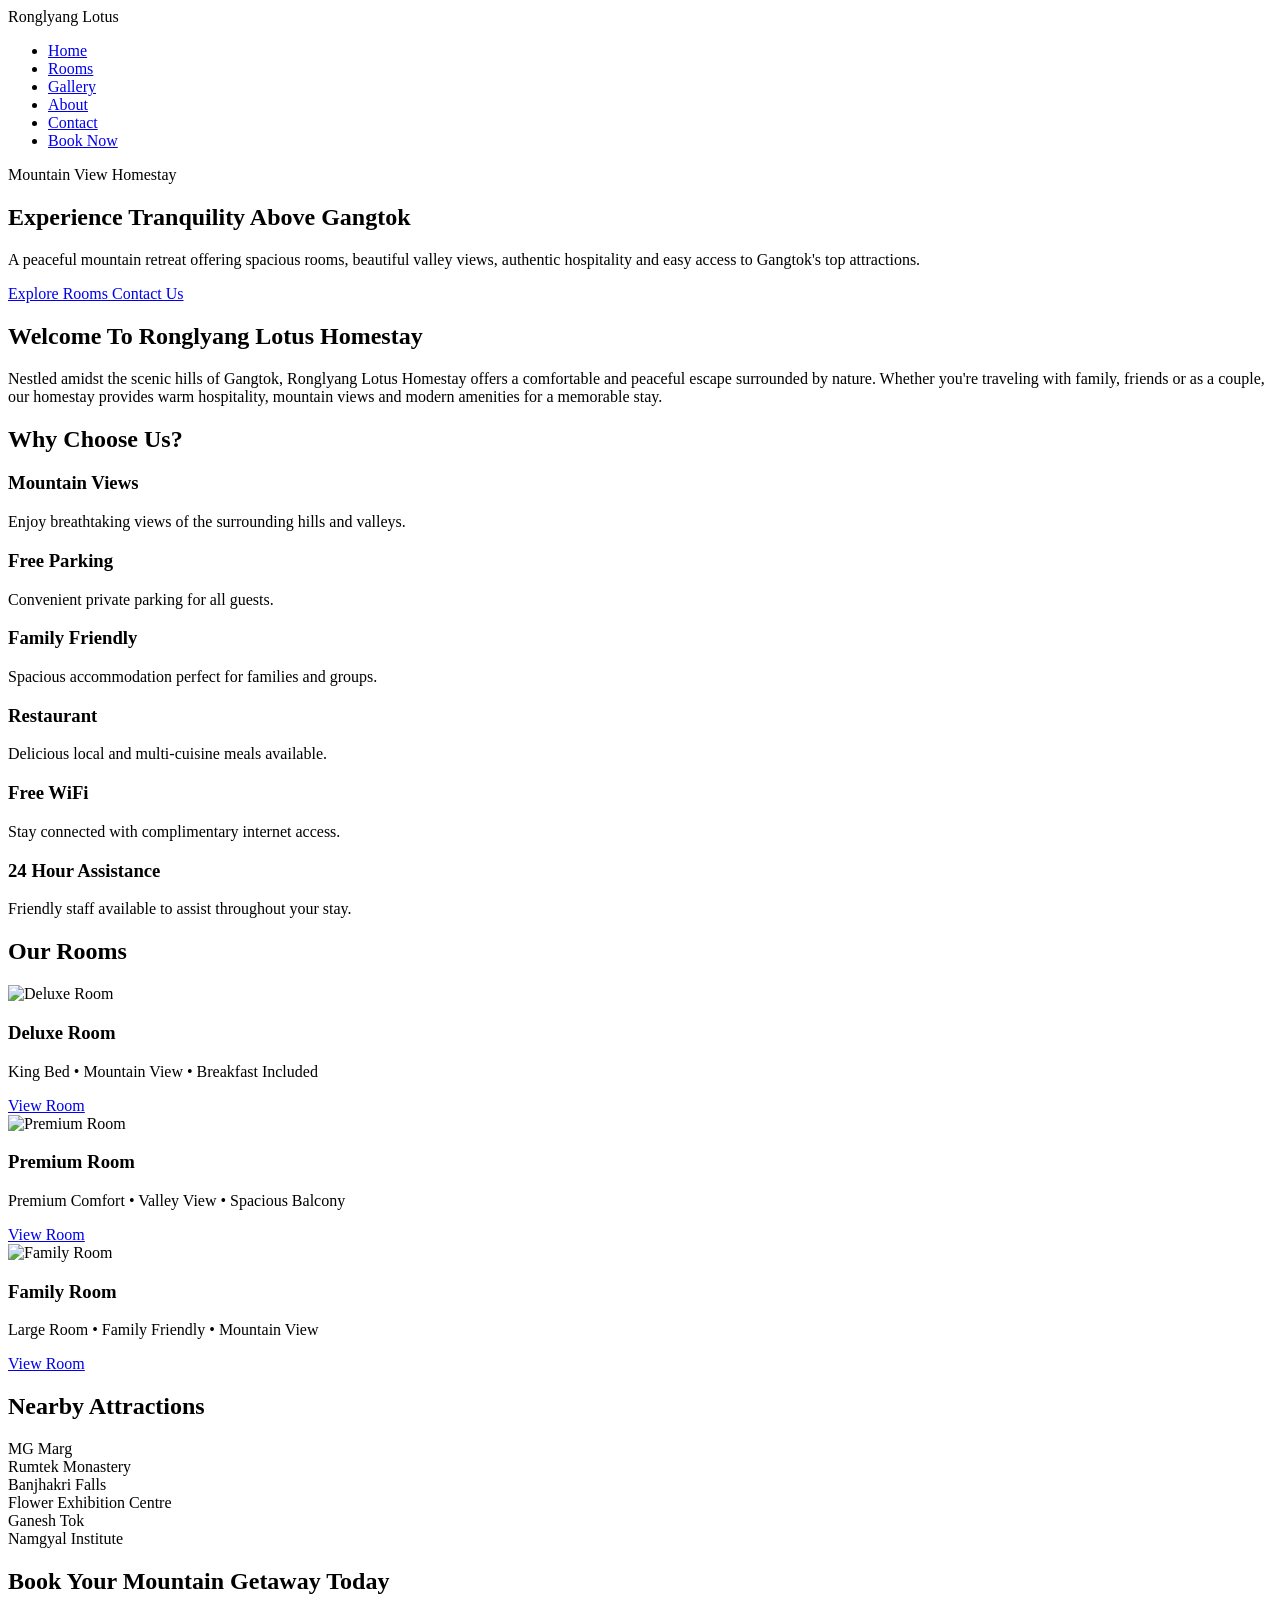
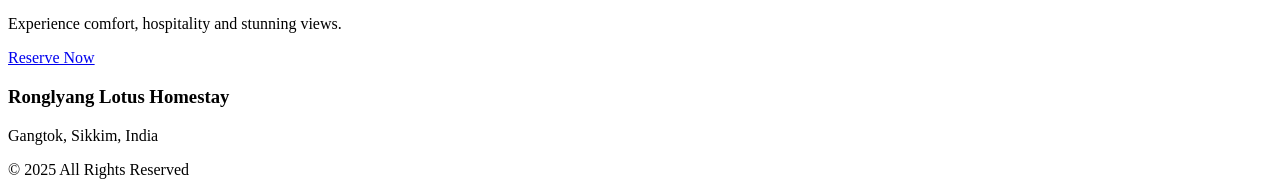
==== index.html @ 611db8f2 "Create index.html" ====
<!DOCTYPE html>
<html lang="en">

<head>

<meta charset="UTF-8">
<meta name="viewport" content="width=device-width, initial-scale=1.0">

<title>Ronglyang Lotus Homestay | Mountain View Stay in Gangtok</title>

<meta name="description"
content="Ronglyang Lotus Homestay offers mountain views, spacious rooms, family-friendly accommodation, free parking and authentic hospitality in Gangtok, Sikkim.">

<link rel="stylesheet" href="assets/css/style.css">

<link rel="preconnect" href="https://fonts.googleapis.com">
<link rel="preconnect" href="https://fonts.gstatic.com" crossorigin>

<link href="https://fonts.googleapis.com/css2?family=Poppins:wght@300;400;500;600;700;800&display=swap" rel="stylesheet">

</head>

<body>

<header>

<nav class="navbar">

<div class="logo">
Ronglyang Lotus
</div>

<ul class="nav-menu">

<li><a href="index.html">Home</a></li>

<li><a href="rooms.html">Rooms</a></li>

<li><a href="gallery.html">Gallery</a></li>

<li><a href="about.html">About</a></li>

<li><a href="contact.html">Contact</a></li>

<li>
<a href="contact.html" class="book-btn">
Book Now
</a>
</li>

</ul>

</nav>

</header>

<!-- HERO -->

<section class="hero">

<div class="hero-content">

<span class="tagline">
Mountain View Homestay
</span>

<h1>
Experience Tranquility Above Gangtok
</h1>

<p>
A peaceful mountain retreat offering spacious rooms,
beautiful valley views, authentic hospitality and easy
access to Gangtok's top attractions.
</p>

<div class="hero-buttons">

<a href="rooms.html" class="primary-btn">
Explore Rooms
</a>

<a href="contact.html" class="secondary-btn">
Contact Us
</a>

</div>

</div>

</section>

<!-- ABOUT -->

<section class="about">

<div class="container">

<h2>Welcome To Ronglyang Lotus Homestay</h2>

<p>

Nestled amidst the scenic hills of Gangtok,
Ronglyang Lotus Homestay offers a comfortable and peaceful
escape surrounded by nature. Whether you're traveling with
family, friends or as a couple, our homestay provides warm
hospitality, mountain views and modern amenities for a
memorable stay.

</p>

</div>

</section>

<!-- FEATURES -->

<section class="features">

<div class="container">

<h2>Why Choose Us?</h2>

<div class="feature-grid">

<div class="feature-card">
<h3>Mountain Views</h3>
<p>Enjoy breathtaking views of the surrounding hills and valleys.</p>
</div>

<div class="feature-card">
<h3>Free Parking</h3>
<p>Convenient private parking for all guests.</p>
</div>

<div class="feature-card">
<h3>Family Friendly</h3>
<p>Spacious accommodation perfect for families and groups.</p>
</div>

<div class="feature-card">
<h3>Restaurant</h3>
<p>Delicious local and multi-cuisine meals available.</p>
</div>

<div class="feature-card">
<h3>Free WiFi</h3>
<p>Stay connected with complimentary internet access.</p>
</div>

<div class="feature-card">
<h3>24 Hour Assistance</h3>
<p>Friendly staff available to assist throughout your stay.</p>
</div>

</div>

</div>

</section>

<!-- ROOMS -->

<section class="rooms-preview">

<div class="container">

<h2>Our Rooms</h2>

<div class="room-grid">

<div class="room-card">

<img src="assets/images/rooms/deluxe.jpg" alt="Deluxe Room">

<div class="room-content">

<h3>Deluxe Room</h3>

<p>
King Bed • Mountain View • Breakfast Included
</p>

<a href="rooms.html">
View Room
</a>

</div>

</div>

<div class="room-card">

<img src="assets/images/rooms/premium.jpg" alt="Premium Room">

<div class="room-content">

<h3>Premium Room</h3>

<p>
Premium Comfort • Valley View • Spacious Balcony
</p>

<a href="rooms.html">
View Room
</a>

</div>

</div>

<div class="room-card">

<img src="assets/images/rooms/family.jpg" alt="Family Room">

<div class="room-content">

<h3>Family Room</h3>

<p>
Large Room • Family Friendly • Mountain View
</p>

<a href="rooms.html">
View Room
</a>

</div>

</div>

</div>

</div>

</section>

<!-- ATTRACTIONS -->

<section class="attractions">

<div class="container">

<h2>Nearby Attractions</h2>

<div class="attraction-grid">

<div class="attraction-card">MG Marg</div>

<div class="attraction-card">Rumtek Monastery</div>

<div class="attraction-card">Banjhakri Falls</div>

<div class="attraction-card">Flower Exhibition Centre</div>

<div class="attraction-card">Ganesh Tok</div>

<div class="attraction-card">Namgyal Institute</div>

</div>

</div>

</section>

<!-- CTA -->

<section class="cta">

<h2>
Book Your Mountain Getaway Today
</h2>

<p>
Experience comfort, hospitality and stunning views.
</p>

<a href="contact.html" class="primary-btn">
Reserve Now
</a>

</section>

<footer>

<div class="container">

<h3>Ronglyang Lotus Homestay</h3>

<p>
Gangtok, Sikkim, India
</p>

<p>
© 2025 All Rights Reserved
</p>

</div>

</footer>

<script src="assets/js/app.js"></script>

</body>
</html>
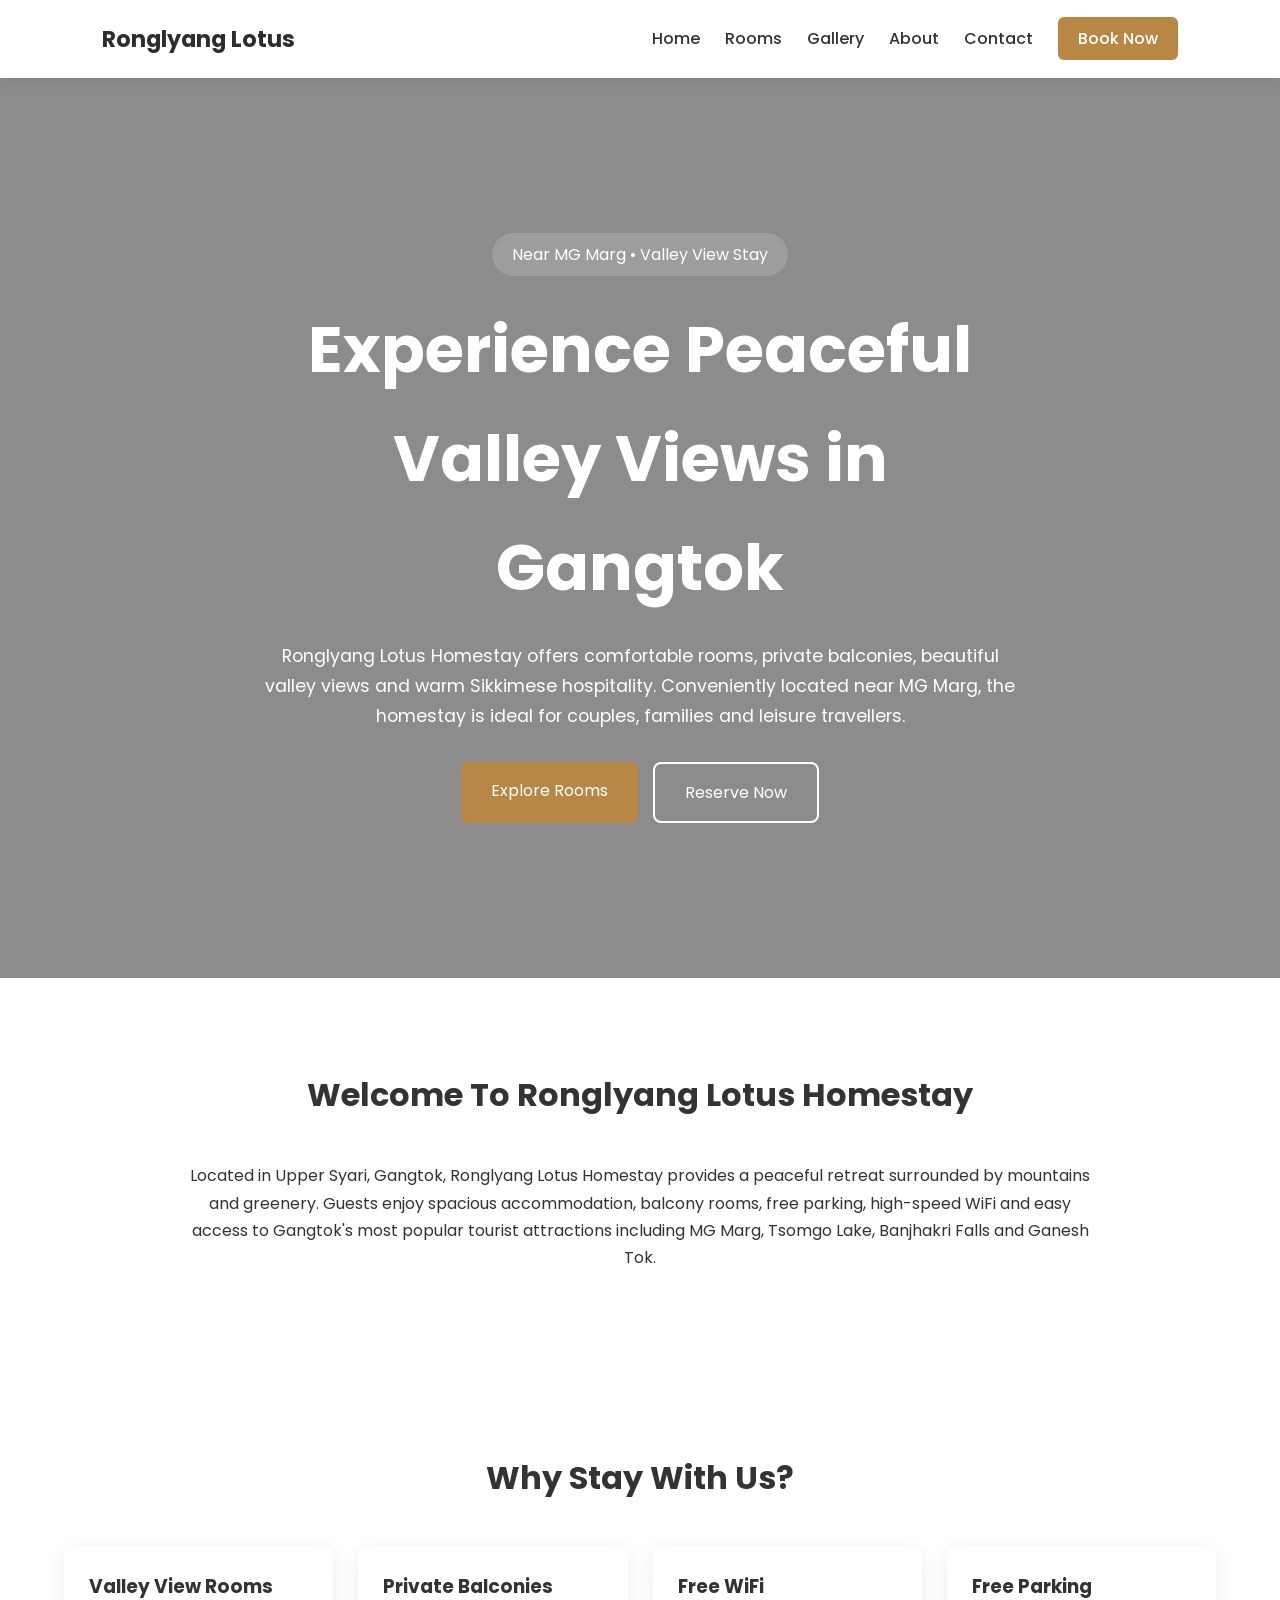
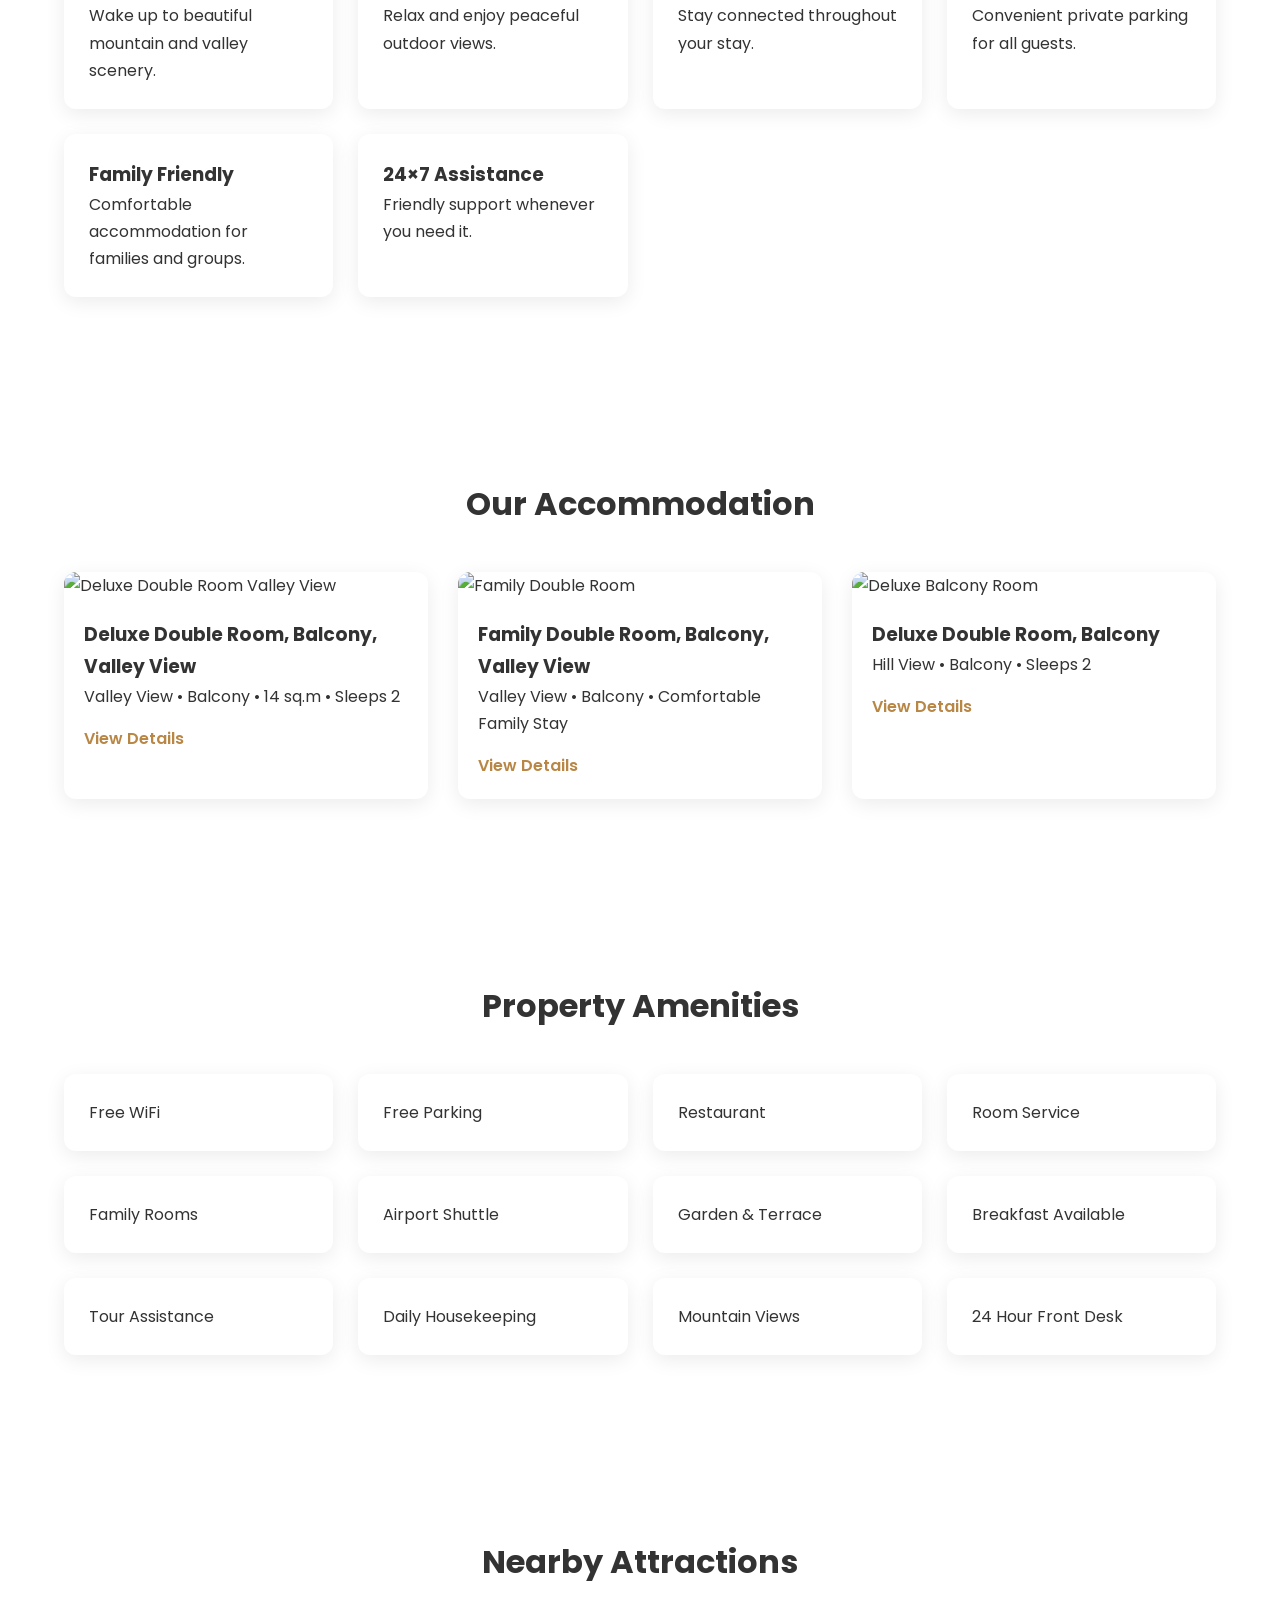
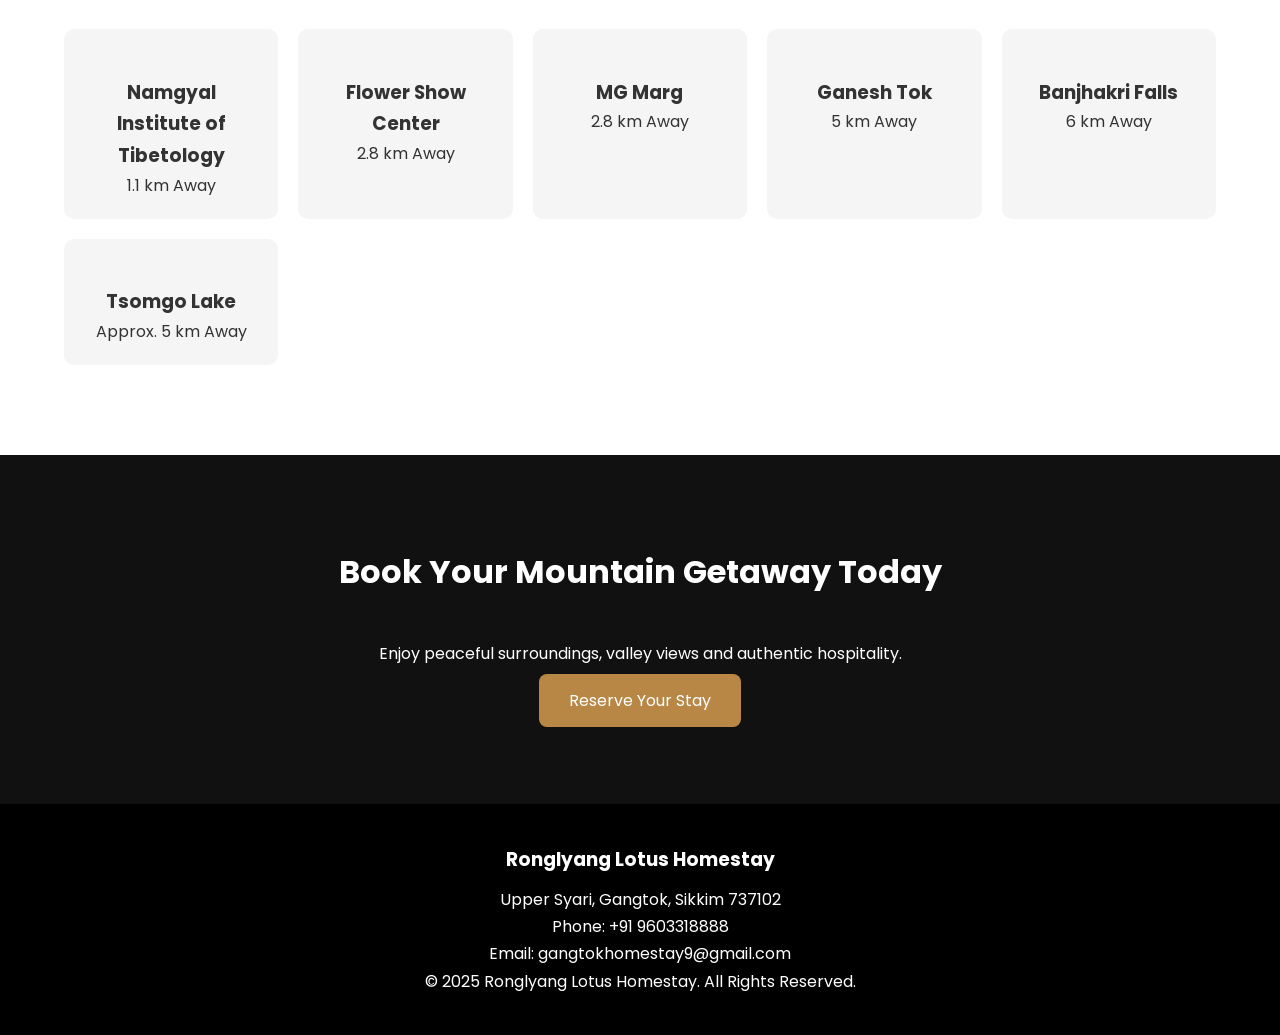
==== commit 80719650: "Revise content for valley view focus and amenities Updated the title, meta description, and various " ====
--- a/index.html
+++ b/index.html
@@ -6,10 +6,10 @@
 <meta charset="UTF-8">
 <meta name="viewport" content="width=device-width, initial-scale=1.0">
 
-<title>Ronglyang Lotus Homestay | Mountain View Stay in Gangtok</title>
+<title>Ronglyang Lotus Homestay | Valley View Stay in Gangtok</title>
 
 <meta name="description"
-content="Ronglyang Lotus Homestay offers mountain views, spacious rooms, family-friendly accommodation, free parking and authentic hospitality in Gangtok, Sikkim.">
+content="Experience peaceful valley views, comfortable rooms, private balconies and authentic Sikkimese hospitality at Ronglyang Lotus Homestay, Gangtok.">
 
 <link rel="stylesheet" href="assets/css/style.css">
 
@@ -22,6 +22,8 @@
 
 <body>
 
+<!-- HEADER -->
+
 <header>
 
 <nav class="navbar">
@@ -33,13 +35,9 @@
 <ul class="nav-menu">
 
 <li><a href="index.html">Home</a></li>
-
 <li><a href="rooms.html">Rooms</a></li>
-
 <li><a href="gallery.html">Gallery</a></li>
-
 <li><a href="about.html">About</a></li>
-
 <li><a href="contact.html">Contact</a></li>
 
 <li>
@@ -61,17 +59,18 @@
 <div class="hero-content">
 
 <span class="tagline">
-Mountain View Homestay
+Near MG Marg • Valley View Stay
 </span>
 
 <h1>
-Experience Tranquility Above Gangtok
+Experience Peaceful Valley Views in Gangtok
 </h1>
 
 <p>
-A peaceful mountain retreat offering spacious rooms,
-beautiful valley views, authentic hospitality and easy
-access to Gangtok's top attractions.
+Ronglyang Lotus Homestay offers comfortable rooms,
+private balconies, beautiful valley views and warm
+Sikkimese hospitality. Conveniently located near MG Marg,
+the homestay is ideal for couples, families and leisure travellers.
 </p>
 
 <div class="hero-buttons">
@@ -81,7 +80,7 @@
 </a>
 
 <a href="contact.html" class="secondary-btn">
-Contact Us
+Reserve Now
 </a>
 
 </div>
@@ -100,12 +99,12 @@
 
 <p>
 
-Nestled amidst the scenic hills of Gangtok,
-Ronglyang Lotus Homestay offers a comfortable and peaceful
-escape surrounded by nature. Whether you're traveling with
-family, friends or as a couple, our homestay provides warm
-hospitality, mountain views and modern amenities for a
-memorable stay.
+Located in Upper Syari, Gangtok, Ronglyang Lotus Homestay
+provides a peaceful retreat surrounded by mountains and greenery.
+Guests enjoy spacious accommodation, balcony rooms, free parking,
+high-speed WiFi and easy access to Gangtok's most popular
+tourist attractions including MG Marg, Tsomgo Lake,
+Banjhakri Falls and Ganesh Tok.
 
 </p>
 
@@ -119,13 +118,23 @@
 
 <div class="container">
 
-<h2>Why Choose Us?</h2>
+<h2>Why Stay With Us?</h2>
 
 <div class="feature-grid">
 
 <div class="feature-card">
-<h3>Mountain Views</h3>
-<p>Enjoy breathtaking views of the surrounding hills and valleys.</p>
+<h3>Valley View Rooms</h3>
+<p>Wake up to beautiful mountain and valley scenery.</p>
+</div>
+
+<div class="feature-card">
+<h3>Private Balconies</h3>
+<p>Relax and enjoy peaceful outdoor views.</p>
+</div>
+
+<div class="feature-card">
+<h3>Free WiFi</h3>
+<p>Stay connected throughout your stay.</p>
 </div>
 
 <div class="feature-card">
@@ -135,22 +144,12 @@
 
 <div class="feature-card">
 <h3>Family Friendly</h3>
-<p>Spacious accommodation perfect for families and groups.</p>
-</div>
-
-<div class="feature-card">
-<h3>Restaurant</h3>
-<p>Delicious local and multi-cuisine meals available.</p>
-</div>
-
-<div class="feature-card">
-<h3>Free WiFi</h3>
-<p>Stay connected with complimentary internet access.</p>
-</div>
-
-<div class="feature-card">
-<h3>24 Hour Assistance</h3>
-<p>Friendly staff available to assist throughout your stay.</p>
+<p>Comfortable accommodation for families and groups.</p>
+</div>
+
+<div class="feature-card">
+<h3>24×7 Assistance</h3>
+<p>Friendly support whenever you need it.</p>
 </div>
 
 </div>
@@ -165,24 +164,26 @@
 
 <div class="container">
 
-<h2>Our Rooms</h2>
+<h2>Our Accommodation</h2>
 
 <div class="room-grid">
 
 <div class="room-card">
 
-<img src="assets/images/rooms/deluxe.jpg" alt="Deluxe Room">
+<img
+src="assets/images/rooms/deluxe-valley.jpg"
+alt="Deluxe Double Room Valley View">
 
 <div class="room-content">
 
-<h3>Deluxe Room</h3>
-
-<p>
-King Bed • Mountain View • Breakfast Included
-</p>
-
-<a href="rooms.html">
-View Room
+<h3>Deluxe Double Room, Balcony, Valley View</h3>
+
+<p>
+Valley View • Balcony • 14 sq.m • Sleeps 2
+</p>
+
+<a href="room-details.html">
+View Details
 </a>
 
 </div>
@@ -191,18 +192,20 @@
 
 <div class="room-card">
 
-<img src="assets/images/rooms/premium.jpg" alt="Premium Room">
+<img
+src="assets/images/rooms/family-valley.jpg"
+alt="Family Double Room">
 
 <div class="room-content">
 
-<h3>Premium Room</h3>
-
-<p>
-Premium Comfort • Valley View • Spacious Balcony
-</p>
-
-<a href="rooms.html">
-View Room
+<h3>Family Double Room, Balcony, Valley View</h3>
+
+<p>
+Valley View • Balcony • Comfortable Family Stay
+</p>
+
+<a href="room-details.html">
+View Details
 </a>
 
 </div>
@@ -211,23 +214,65 @@
 
 <div class="room-card">
 
-<img src="assets/images/rooms/family.jpg" alt="Family Room">
+<img
+src="assets/images/rooms/deluxe-balcony.jpg"
+alt="Deluxe Balcony Room">
 
 <div class="room-content">
 
-<h3>Family Room</h3>
-
-<p>
-Large Room • Family Friendly • Mountain View
-</p>
-
-<a href="rooms.html">
-View Room
-</a>
-
-</div>
-
-</div>
+<h3>Deluxe Double Room, Balcony</h3>
+
+<p>
+Hill View • Balcony • Sleeps 2
+</p>
+
+<a href="room-details.html">
+View Details
+</a>
+
+</div>
+
+</div>
+
+</div>
+
+</div>
+
+</section>
+
+<!-- PROPERTY AMENITIES -->
+
+<section class="features">
+
+<div class="container">
+
+<h2>Property Amenities</h2>
+
+<div class="feature-grid">
+
+<div class="feature-card">Free WiFi</div>
+
+<div class="feature-card">Free Parking</div>
+
+<div class="feature-card">Restaurant</div>
+
+<div class="feature-card">Room Service</div>
+
+<div class="feature-card">Family Rooms</div>
+
+<div class="feature-card">Airport Shuttle</div>
+
+<div class="feature-card">Garden & Terrace</div>
+
+<div class="feature-card">Breakfast Available</div>
+
+<div class="feature-card">Tour Assistance</div>
+
+<div class="feature-card">Daily Housekeeping</div>
+
+<div class="feature-card">Mountain Views</div>
+
+<div class="feature-card">24 Hour Front Desk</div>
 
 </div>
 
@@ -245,17 +290,41 @@
 
 <div class="attraction-grid">
 
-<div class="attraction-card">MG Marg</div>
-
-<div class="attraction-card">Rumtek Monastery</div>
-
-<div class="attraction-card">Banjhakri Falls</div>
-
-<div class="attraction-card">Flower Exhibition Centre</div>
-
-<div class="attraction-card">Ganesh Tok</div>
-
-<div class="attraction-card">Namgyal Institute</div>
+<div class="attraction-card">
+<img src="assets/images/attractions/namgyal-institute.jpg" alt="">
+<h3>Namgyal Institute of Tibetology</h3>
+<p>1.1 km Away</p>
+</div>
+
+<div class="attraction-card">
+<img src="assets/images/attractions/flower-show.jpg" alt="">
+<h3>Flower Show Center</h3>
+<p>2.8 km Away</p>
+</div>
+
+<div class="attraction-card">
+<img src="assets/images/attractions/mg-marg.jpg" alt="">
+<h3>MG Marg</h3>
+<p>2.8 km Away</p>
+</div>
+
+<div class="attraction-card">
+<img src="assets/images/attractions/ganesh-tok.jpg" alt="">
+<h3>Ganesh Tok</h3>
+<p>5 km Away</p>
+</div>
+
+<div class="attraction-card">
+<img src="assets/images/attractions/banjhakri-falls.jpg" alt="">
+<h3>Banjhakri Falls</h3>
+<p>6 km Away</p>
+</div>
+
+<div class="attraction-card">
+<img src="assets/images/attractions/tsango-lake.jpg" alt="">
+<h3>Tsomgo Lake</h3>
+<p>Approx. 5 km Away</p>
+</div>
 
 </div>
 
@@ -272,14 +341,16 @@
 </h2>
 
 <p>
-Experience comfort, hospitality and stunning views.
+Enjoy peaceful surroundings, valley views and authentic hospitality.
 </p>
 
 <a href="contact.html" class="primary-btn">
-Reserve Now
-</a>
-
-</section>
+Reserve Your Stay
+</a>
+
+</section>
+
+<!-- FOOTER -->
 
 <footer>
 
@@ -288,11 +359,19 @@
 <h3>Ronglyang Lotus Homestay</h3>
 
 <p>
-Gangtok, Sikkim, India
-</p>
-
-<p>
-© 2025 All Rights Reserved
+Upper Syari, Gangtok, Sikkim 737102
+</p>
+
+<p>
+Phone: +91 9603318888
+</p>
+
+<p>
+Email: gangtokhomestay9@gmail.com
+</p>
+
+<p>
+© 2025 Ronglyang Lotus Homestay. All Rights Reserved.
 </p>
 
 </div>
@@ -302,4 +381,5 @@
 <script src="assets/js/app.js"></script>
 
 </body>
+
 </html>
--- a/assets/css/style.css
+++ b/assets/css/style.css
@@ -0,0 +1,699 @@
+*{
+margin:0;
+padding:0;
+box-sizing:border-box;
+font-family:'Poppins',sans-serif;
+}
+
+html{
+scroll-behavior:smooth;
+}
+
+body{
+color:#333;
+background:#fff;
+line-height:1.7;
+}
+
+.container{
+width:90%;
+max-width:1200px;
+margin:auto;
+}
+
+a{
+text-decoration:none;
+}
+
+/* NAVBAR */
+
+.navbar{
+display:flex;
+justify-content:space-between;
+align-items:center;
+padding:20px 8%;
+background:#fff;
+position:sticky;
+top:0;
+z-index:1000;
+box-shadow:0 2px 15px rgba(0,0,0,.08);
+}
+
+.logo{
+font-size:1.4rem;
+font-weight:700;
+color:#2d2d2d;
+}
+
+.nav-menu{
+display:flex;
+list-style:none;
+gap:25px;
+align-items:center;
+}
+
+.nav-menu a{
+color:#333;
+font-weight:500;
+}
+
+.book-btn{
+background:#b88746;
+color:#fff !important;
+padding:10px 20px;
+border-radius:6px;
+}
+
+/* HERO */
+
+.hero{
+height:100vh;
+
+background:
+linear-gradient(
+rgba(0,0,0,.45),
+rgba(0,0,0,.45)
+),
+url('../images/hero/hero.jpg');
+
+background-size:cover;
+background-position:center;
+
+display:flex;
+justify-content:center;
+align-items:center;
+text-align:center;
+}
+
+.hero-content{
+max-width:800px;
+padding:20px;
+color:white;
+}
+
+.tagline{
+display:inline-block;
+padding:8px 20px;
+background:rgba(255,255,255,.15);
+border-radius:50px;
+margin-bottom:20px;
+}
+
+.hero h1{
+font-size:4rem;
+margin-bottom:20px;
+}
+
+.hero p{
+font-size:1.1rem;
+margin-bottom:30px;
+}
+
+.hero-buttons{
+display:flex;
+justify-content:center;
+gap:15px;
+flex-wrap:wrap;
+}
+
+.primary-btn{
+background:#b88746;
+color:white;
+padding:15px 30px;
+border-radius:8px;
+}
+
+.secondary-btn{
+border:2px solid white;
+color:white;
+padding:15px 30px;
+border-radius:8px;
+}
+
+/* SECTIONS */
+
+section{
+padding:90px 0;
+}
+
+section h2{
+text-align:center;
+margin-bottom:40px;
+font-size:2rem;
+}
+
+/* ABOUT */
+
+.about p{
+max-width:900px;
+margin:auto;
+text-align:center;
+}
+
+/* FEATURES */
+
+.feature-grid{
+display:grid;
+grid-template-columns:repeat(auto-fit,minmax(250px,1fr));
+gap:25px;
+}
+
+.feature-card{
+padding:25px;
+background:white;
+border-radius:12px;
+box-shadow:0 5px 20px rgba(0,0,0,.08);
+}
+
+/* ROOMS */
+
+.room-grid{
+display:grid;
+grid-template-columns:repeat(auto-fit,minmax(300px,1fr));
+gap:30px;
+}
+
+.room-card{
+background:white;
+border-radius:12px;
+overflow:hidden;
+box-shadow:0 5px 20px rgba(0,0,0,.08);
+}
+
+.room-card img{
+width:100%;
+height:250px;
+object-fit:cover;
+}
+
+.room-content{
+padding:20px;
+}
+
+.room-content a{
+display:inline-block;
+margin-top:15px;
+color:#b88746;
+font-weight:600;
+}
+
+/* ATTRACTIONS */
+
+.attraction-grid{
+display:grid;
+grid-template-columns:repeat(auto-fit,minmax(200px,1fr));
+gap:20px;
+}
+
+.attraction-card{
+padding:20px;
+text-align:center;
+background:#f5f5f5;
+border-radius:10px;
+}
+
+/* CTA */
+
+.cta{
+background:#111;
+color:white;
+text-align:center;
+}
+
+.cta p{
+margin:20px 0;
+}
+
+/* FOOTER */
+
+footer{
+background:#000;
+color:white;
+text-align:center;
+padding:40px 0;
+}
+
+footer h3{
+margin-bottom:10px;
+}
+
+/* MOBILE */
+
+@media(max-width:768px){
+
+.navbar{
+flex-direction:column;
+gap:15px;
+}
+
+.nav-menu{
+flex-wrap:wrap;
+justify-content:center;
+}
+
+.hero h1{
+font-size:2.4rem;
+}
+
+.hero p{
+font-size:1rem;
+}
+/* ABOUT PAGE */
+
+.about-hero{
+height:60vh;
+
+background:
+linear-gradient(
+rgba(0,0,0,.45),
+rgba(0,0,0,.45)
+),
+url('../images/hero/hero.jpg');
+
+background-size:cover;
+background-position:center;
+
+display:flex;
+justify-content:center;
+align-items:center;
+text-align:center;
+color:white;
+}
+
+.about-hero-content h1{
+font-size:3rem;
+margin-bottom:15px;
+}
+
+.about-story{
+padding:80px 0;
+}
+
+.about-grid{
+display:grid;
+grid-template-columns:1fr 1fr;
+gap:50px;
+align-items:center;
+}
+
+.about-image{
+width:100%;
+border-radius:15px;
+}
+
+.why-us{
+padding:80px 0;
+background:#fafafa;
+}
+
+.why-grid{
+display:grid;
+grid-template-columns:
+repeat(auto-fit,minmax(250px,1fr));
+gap:25px;
+margin-top:40px;
+}
+
+.why-card{
+background:white;
+padding:25px;
+border-radius:10px;
+box-shadow:0 5px 20px rgba(0,0,0,.08);
+}
+
+.facilities{
+padding:80px 0;
+}
+
+.facility-grid{
+display:grid;
+grid-template-columns:
+repeat(auto-fit,minmax(220px,1fr));
+gap:20px;
+margin-top:40px;
+}
+
+.facility{
+background:#f7f7f7;
+padding:20px;
+text-align:center;
+border-radius:10px;
+}
+
+.attractions-section{
+padding:80px 0;
+background:#fafafa;
+}
+
+.attraction-grid{
+display:grid;
+grid-template-columns:
+repeat(auto-fit,minmax(250px,1fr));
+gap:25px;
+margin-top:40px;
+}
+
+.attraction-box{
+background:white;
+padding:25px;
+border-radius:10px;
+box-shadow:0 5px 20px rgba(0,0,0,.08);
+}
+
+.testimonials{
+padding:80px 0;
+}
+
+.testimonial-grid{
+display:grid;
+grid-template-columns:
+repeat(auto-fit,minmax(280px,1fr));
+gap:25px;
+margin-top:40px;
+}
+
+.testimonial{
+background:white;
+padding:25px;
+border-radius:10px;
+box-shadow:0 5px 20px rgba(0,0,0,.08);
+}
+
+.testimonial h4{
+margin-top:15px;
+color:#b88746;
+}
+
+@media(max-width:900px){
+
+.about-grid{
+grid-template-columns:1fr;
+}
+
+.about-hero-content h1{
+font-size:2.2rem;
+}
+
+}
+/* ==========================
+   GALLERY PAGE
+========================== */
+
+.gallery-hero{
+height:60vh;
+
+background:
+linear-gradient(
+rgba(0,0,0,.45),
+rgba(0,0,0,.45)
+),
+url('../images/hero/hero.jpg');
+
+background-size:cover;
+background-position:center;
+
+display:flex;
+justify-content:center;
+align-items:center;
+text-align:center;
+color:white;
+}
+
+.gallery-hero-content h1{
+font-size:3rem;
+margin-bottom:15px;
+}
+
+.gallery-section{
+padding:80px 0;
+}
+
+.gallery-grid{
+
+display:grid;
+
+grid-template-columns:
+repeat(auto-fit,minmax(280px,1fr));
+
+gap:20px;
+
+margin-top:40px;
+}
+
+.gallery-grid img{
+
+width:100%;
+
+height:260px;
+
+object-fit:cover;
+
+border-radius:12px;
+
+cursor:pointer;
+
+transition:.3s ease;
+}
+
+.gallery-grid img:hover{
+
+transform:scale(1.03);
+}
+
+/* LIGHTBOX */
+
+.lightbox{
+
+display:none;
+
+position:fixed;
+
+top:0;
+left:0;
+
+width:100%;
+height:100%;
+
+background:rgba(0,0,0,.9);
+
+justify-content:center;
+align-items:center;
+
+z-index:9999;
+}
+
+.lightbox-img{
+
+max-width:90%;
+max-height:90%;
+
+border-radius:10px;
+}
+
+.close-btn{
+
+position:absolute;
+
+top:30px;
+right:40px;
+
+font-size:40px;
+
+color:white;
+
+cursor:pointer;
+}
+
+@media(max-width:768px){
+
+.gallery-hero-content h1{
+font-size:2.2rem;
+}
+
+.gallery-grid img{
+height:220px;
+}
+
+.close-btn{
+right:20px;
+top:20px;
+}
+/* ==========================
+   CONTACT PAGE
+========================== */
+
+.contact-hero{
+height:60vh;
+
+background:
+linear-gradient(
+rgba(0,0,0,.45),
+rgba(0,0,0,.45)
+),
+url('../images/hero/hero.jpg');
+
+background-size:cover;
+background-position:center;
+
+display:flex;
+justify-content:center;
+align-items:center;
+text-align:center;
+
+color:white;
+}
+
+.contact-hero-content h1{
+font-size:3rem;
+margin-bottom:15px;
+}
+
+.contact-section{
+padding:80px 0;
+}
+
+.contact-grid{
+
+display:grid;
+
+grid-template-columns:1fr 1fr;
+
+gap:50px;
+}
+
+.contact-info h2,
+.contact-form-box h2{
+margin-bottom:25px;
+}
+
+.info-box{
+margin-bottom:25px;
+}
+
+.contact-form-box form{
+display:flex;
+flex-direction:column;
+gap:15px;
+}
+
+.contact-form-box input,
+.contact-form-box textarea,
+.contact-form-box select{
+
+padding:15px;
+
+border:1px solid #ddd;
+
+border-radius:8px;
+
+font-size:1rem;
+}
+
+.contact-form-box button{
+
+background:#b88746;
+
+color:white;
+
+border:none;
+
+padding:15px;
+
+border-radius:8px;
+
+cursor:pointer;
+
+font-size:1rem;
+}
+
+.whatsapp-btn{
+
+display:inline-block;
+
+background:#25d366;
+
+color:white;
+
+padding:14px 25px;
+
+border-radius:8px;
+
+margin-top:20px;
+}
+
+.map-section{
+padding:80px 0;
+background:#fafafa;
+}
+
+.map-container iframe{
+
+width:100%;
+
+height:450px;
+
+border:none;
+
+border-radius:12px;
+}
+
+@media(max-width:900px){
+
+.contact-grid{
+grid-template-columns:1fr;
+}
+
+.contact-hero-content h1{
+font-size:2.2rem;
+}
+
+.map-container iframe{
+height:350px;
+}
+
+.nearby-section{
+padding:80px 8%;
+background:#fafafa;
+}
+
+.scroll-gallery{
+display:flex;
+overflow-x:auto;
+gap:25px;
+padding-bottom:20px;
+scroll-behavior:smooth;
+}
+
+.scroll-gallery::-webkit-scrollbar{
+height:8px;
+}
+
+.place-card{
+min-width:320px;
+background:#fff;
+border-radius:16px;
+overflow:hidden;
+box-shadow:0 5px 20px rgba(0,0,0,.08);
+}
+
+.place-card img{
+width:100%;
+height:220px;
+object-fit:cover;
+}
+
+.place-content{
+padding:20px;
+}
+
+.place-content h3{
+margin-bottom:10px;
+}
+
+.place-content span{
+display:block;
+margin-bottom:10px;
+font-weight:600;
+color:#0b7dda;
+}
+}
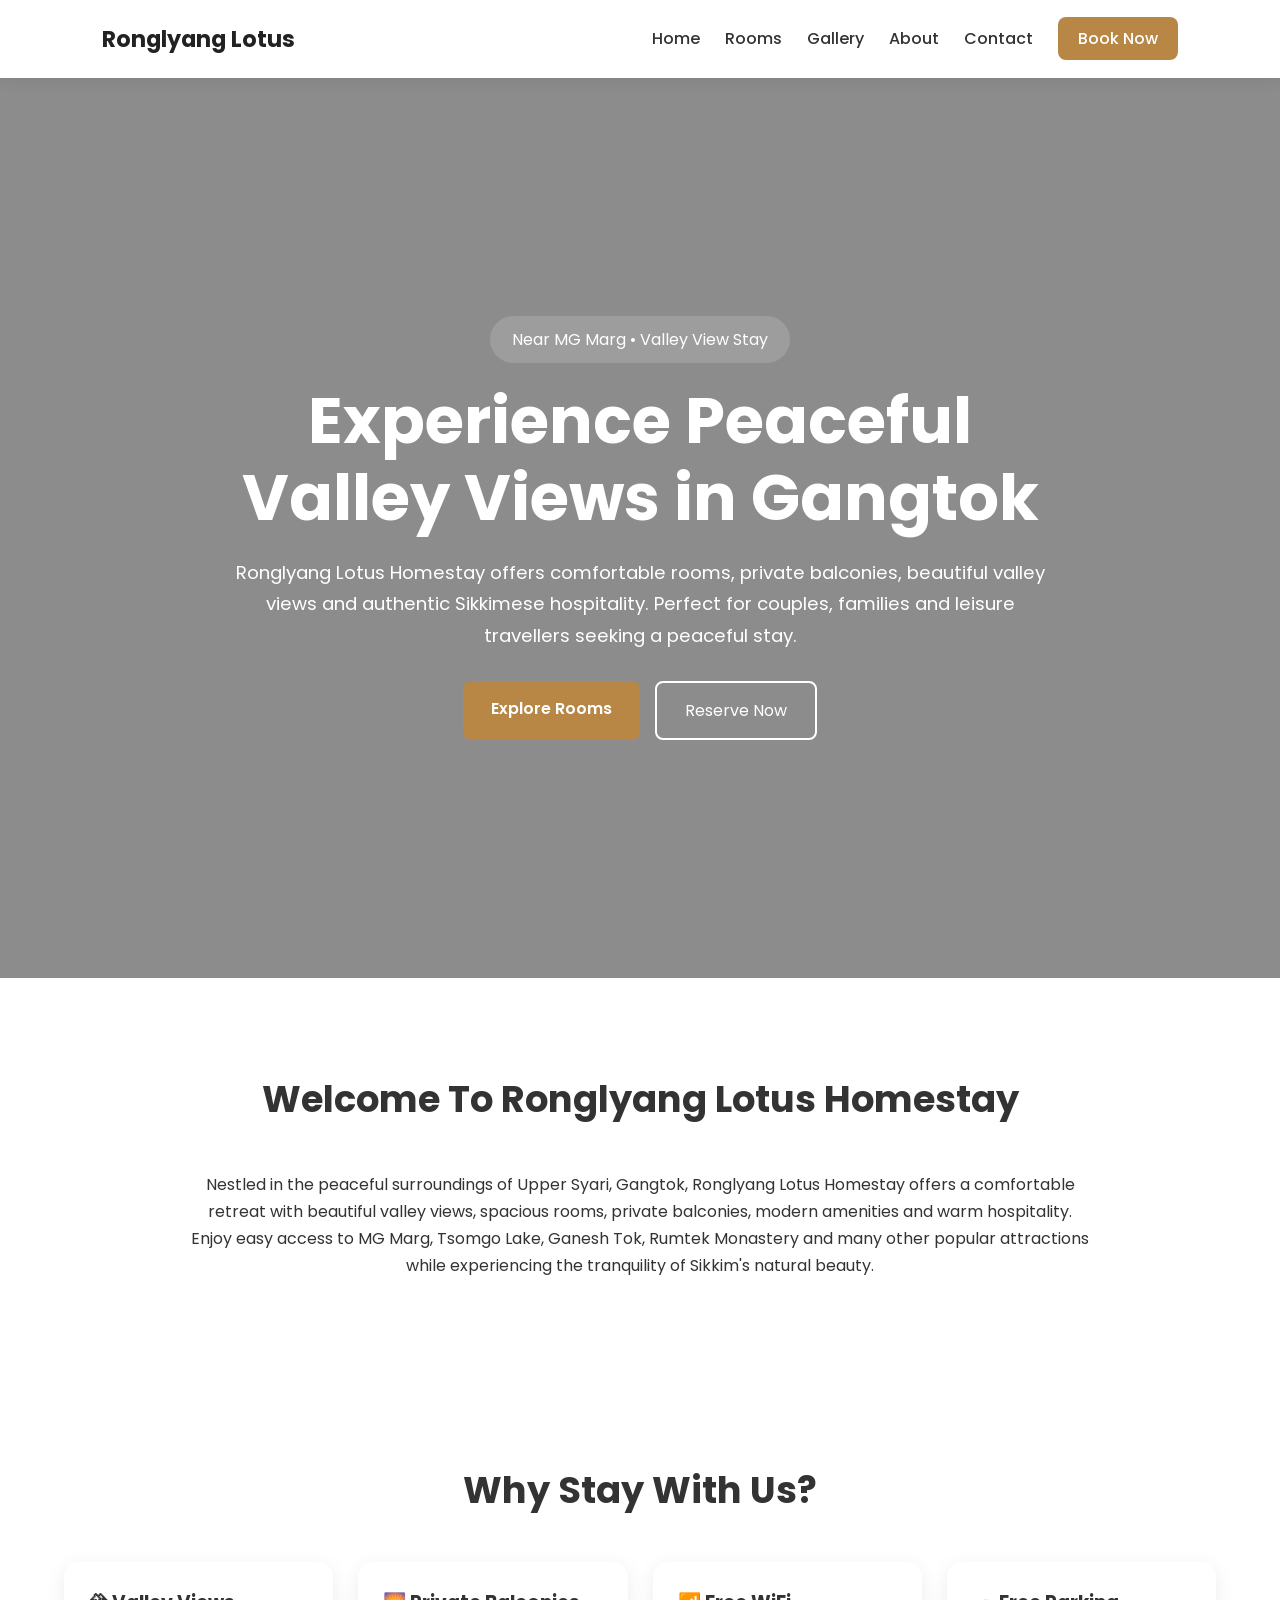
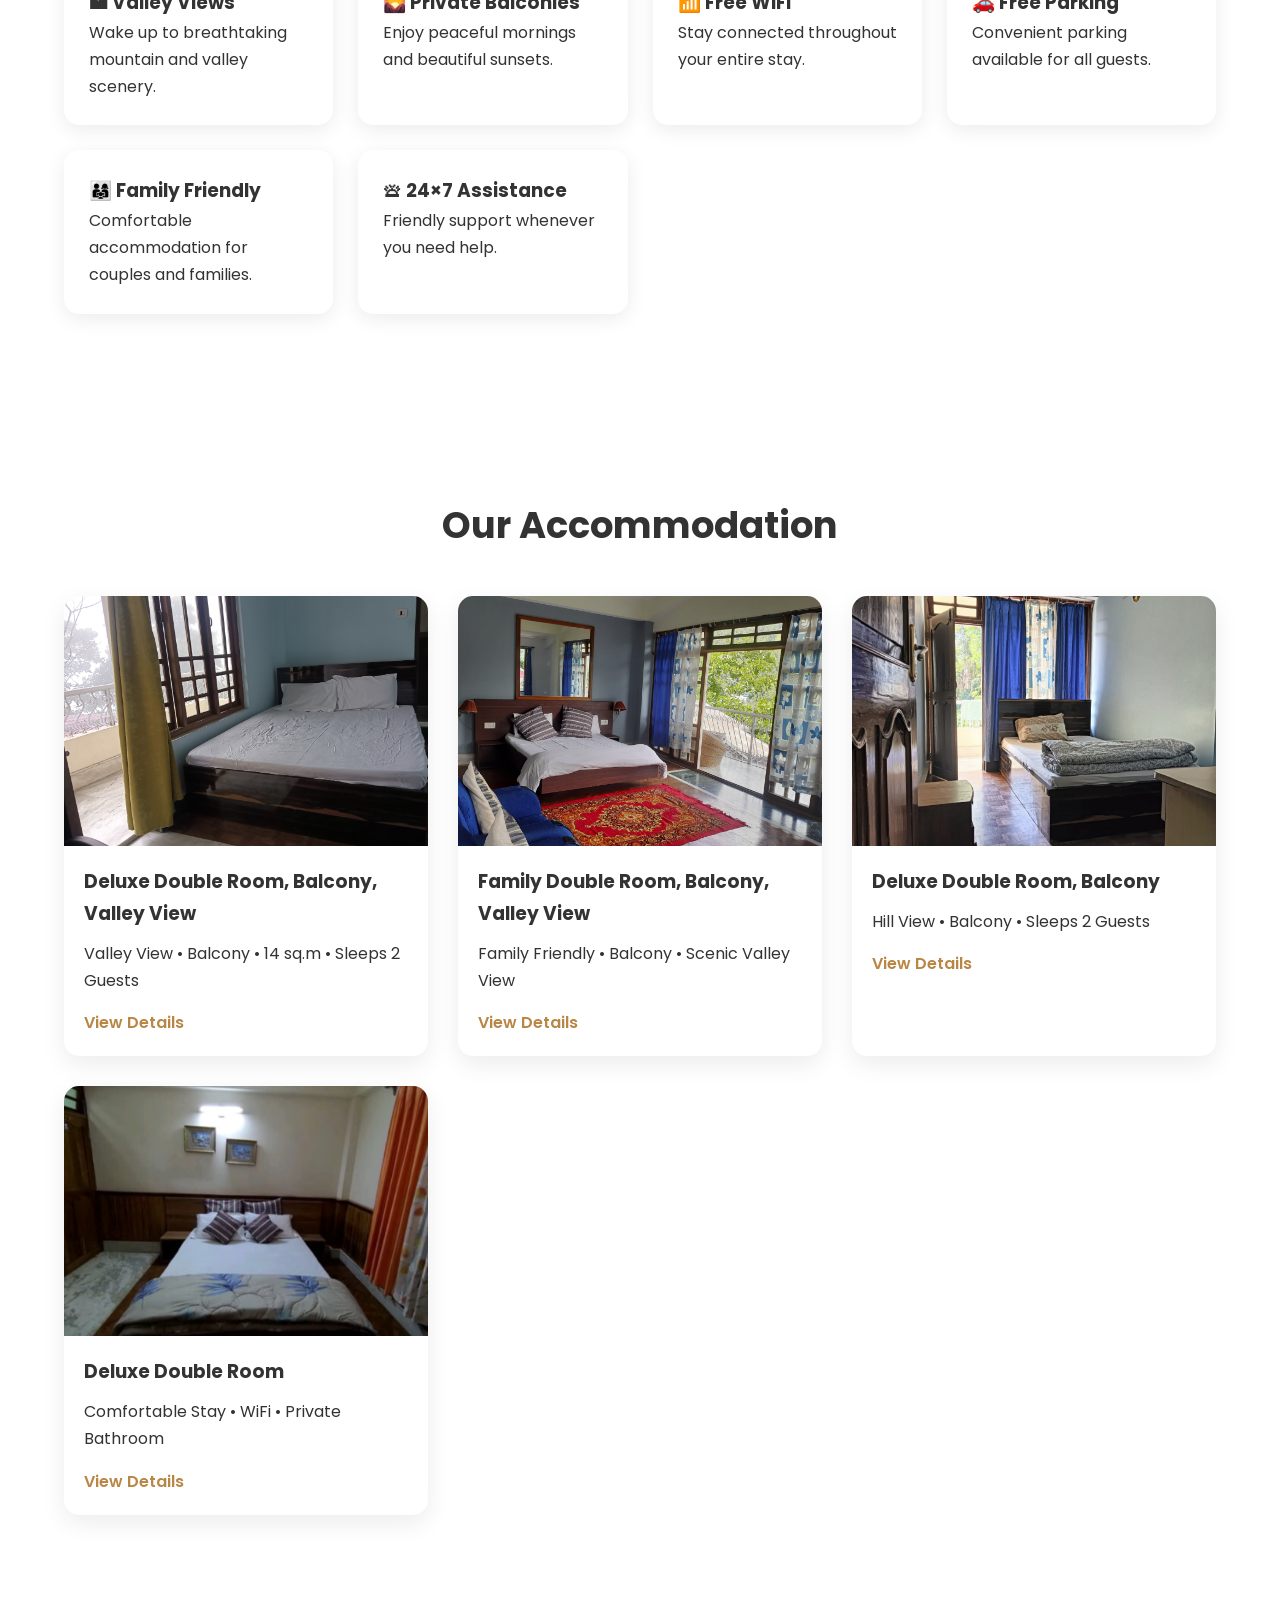
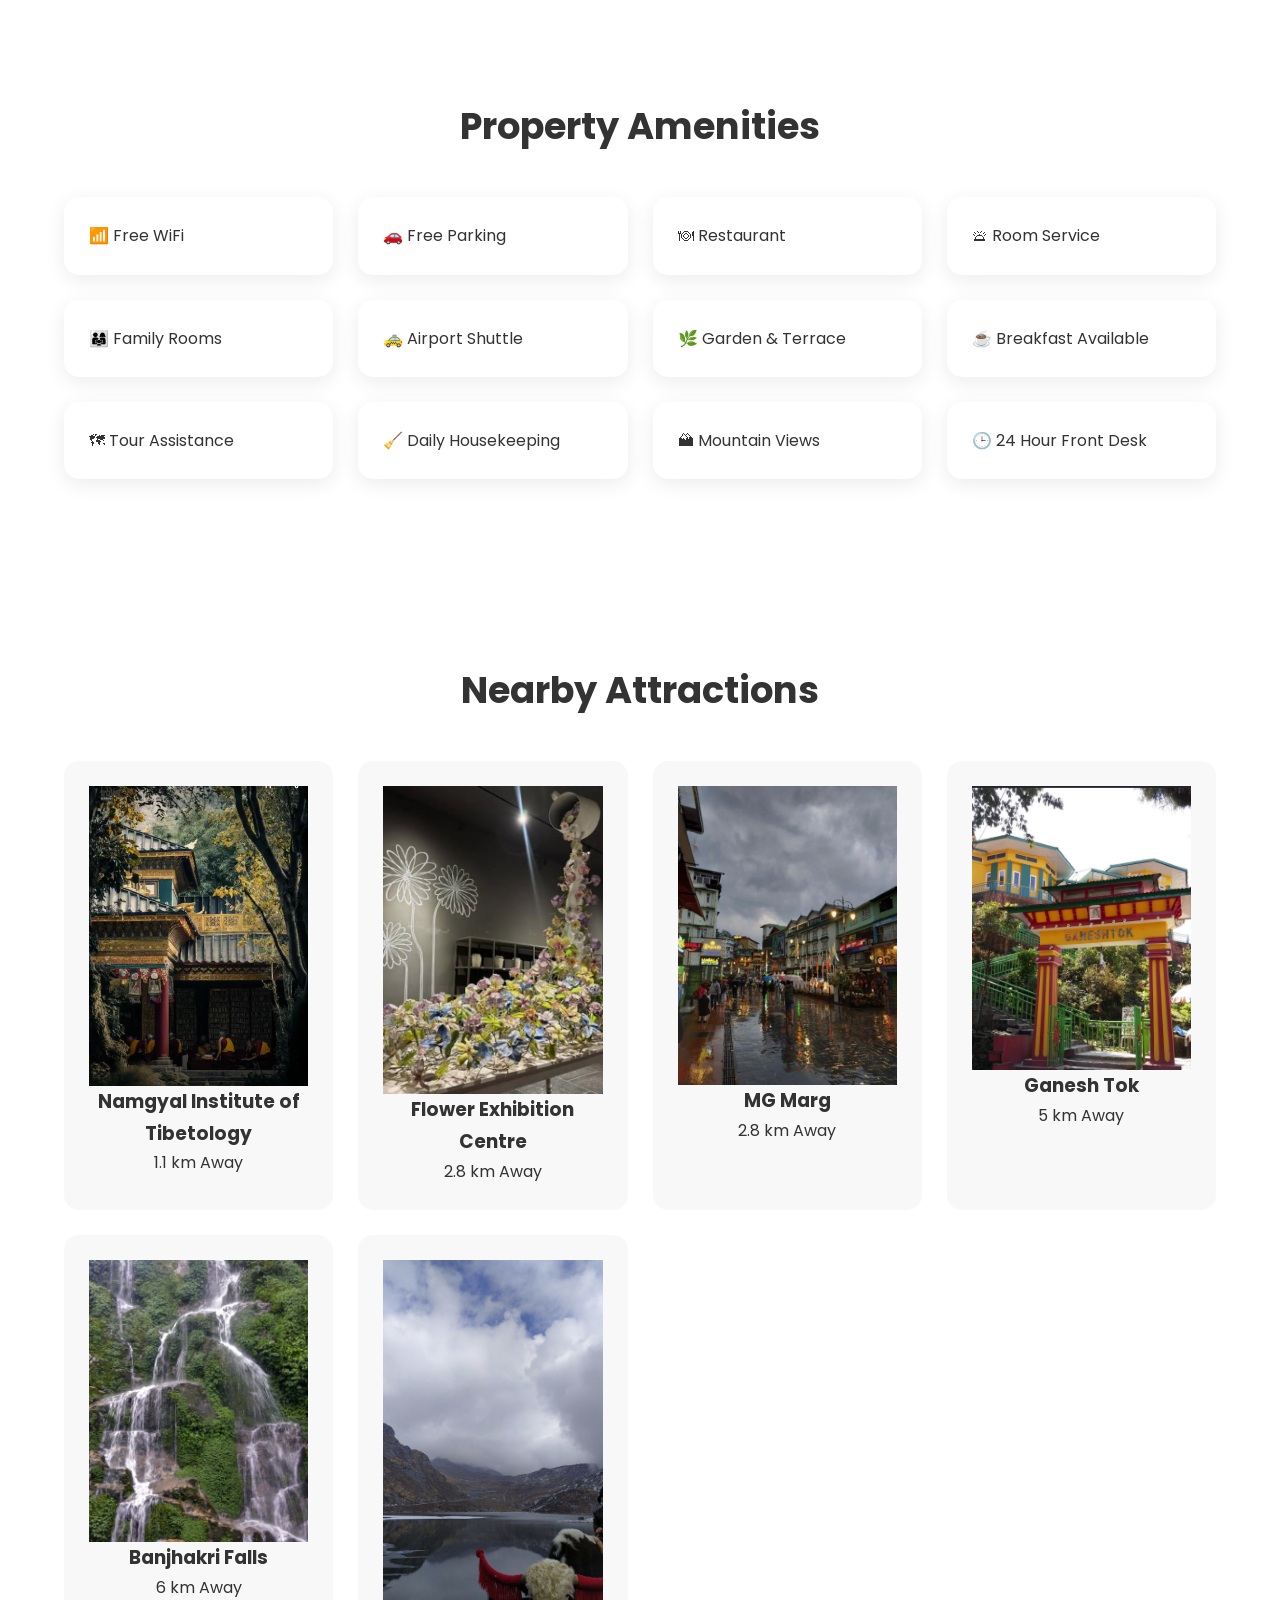
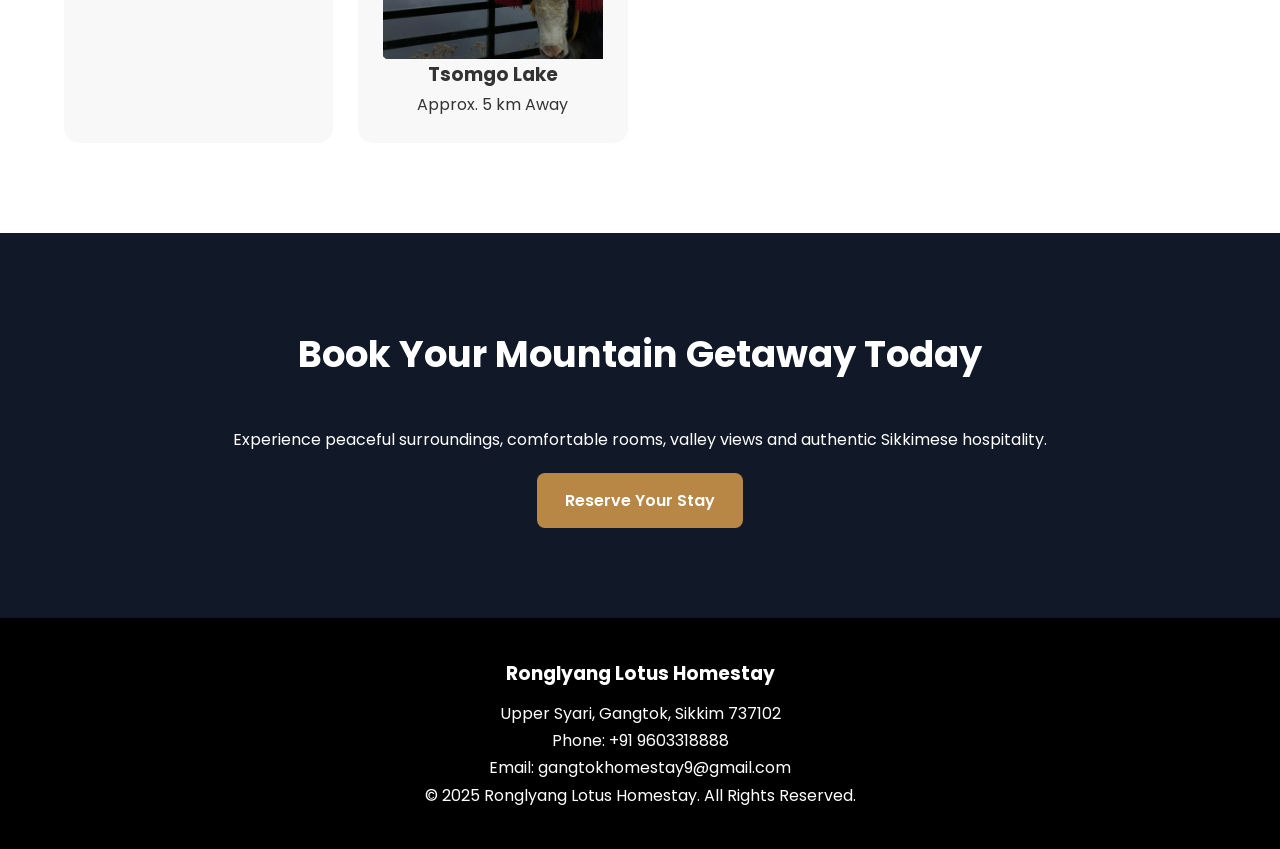
==== commit ef77d371: "Update index.html" ====
--- a/index.html
+++ b/index.html
@@ -1,4 +1,5 @@
 <!DOCTYPE html>
+
 <html lang="en">
 
 <head>
@@ -68,9 +69,9 @@
 
 <p>
 Ronglyang Lotus Homestay offers comfortable rooms,
-private balconies, beautiful valley views and warm
-Sikkimese hospitality. Conveniently located near MG Marg,
-the homestay is ideal for couples, families and leisure travellers.
+private balconies, beautiful valley views and authentic
+Sikkimese hospitality. Perfect for couples, families
+and leisure travellers seeking a peaceful stay.
 </p>
 
 <div class="hero-buttons">
@@ -98,14 +99,13 @@
 <h2>Welcome To Ronglyang Lotus Homestay</h2>
 
 <p>
-
-Located in Upper Syari, Gangtok, Ronglyang Lotus Homestay
-provides a peaceful retreat surrounded by mountains and greenery.
-Guests enjoy spacious accommodation, balcony rooms, free parking,
-high-speed WiFi and easy access to Gangtok's most popular
-tourist attractions including MG Marg, Tsomgo Lake,
-Banjhakri Falls and Ganesh Tok.
-
+Nestled in the peaceful surroundings of Upper Syari, Gangtok,
+Ronglyang Lotus Homestay offers a comfortable retreat with
+beautiful valley views, spacious rooms, private balconies,
+modern amenities and warm hospitality. Enjoy easy access to
+MG Marg, Tsomgo Lake, Ganesh Tok, Rumtek Monastery and many
+other popular attractions while experiencing the tranquility
+of Sikkim's natural beauty.
 </p>
 
 </div>
@@ -123,33 +123,33 @@
 <div class="feature-grid">
 
 <div class="feature-card">
-<h3>Valley View Rooms</h3>
-<p>Wake up to beautiful mountain and valley scenery.</p>
-</div>
-
-<div class="feature-card">
-<h3>Private Balconies</h3>
-<p>Relax and enjoy peaceful outdoor views.</p>
-</div>
-
-<div class="feature-card">
-<h3>Free WiFi</h3>
-<p>Stay connected throughout your stay.</p>
-</div>
-
-<div class="feature-card">
-<h3>Free Parking</h3>
-<p>Convenient private parking for all guests.</p>
-</div>
-
-<div class="feature-card">
-<h3>Family Friendly</h3>
-<p>Comfortable accommodation for families and groups.</p>
-</div>
-
-<div class="feature-card">
-<h3>24×7 Assistance</h3>
-<p>Friendly support whenever you need it.</p>
+<h3>🏔 Valley Views</h3>
+<p>Wake up to breathtaking mountain and valley scenery.</p>
+</div>
+
+<div class="feature-card">
+<h3>🌄 Private Balconies</h3>
+<p>Enjoy peaceful mornings and beautiful sunsets.</p>
+</div>
+
+<div class="feature-card">
+<h3>📶 Free WiFi</h3>
+<p>Stay connected throughout your entire stay.</p>
+</div>
+
+<div class="feature-card">
+<h3>🚗 Free Parking</h3>
+<p>Convenient parking available for all guests.</p>
+</div>
+
+<div class="feature-card">
+<h3>👨‍👩‍👧 Family Friendly</h3>
+<p>Comfortable accommodation for couples and families.</p>
+</div>
+
+<div class="feature-card">
+<h3>🛎 24×7 Assistance</h3>
+<p>Friendly support whenever you need help.</p>
 </div>
 
 </div>
@@ -171,7 +171,7 @@
 <div class="room-card">
 
 <img
-src="assets/images/rooms/deluxe-valley.jpg"
+src="assets/deluxe-valley.png"
 alt="Deluxe Double Room Valley View">
 
 <div class="room-content">
@@ -179,7 +179,7 @@
 <h3>Deluxe Double Room, Balcony, Valley View</h3>
 
 <p>
-Valley View • Balcony • 14 sq.m • Sleeps 2
+Valley View • Balcony • 14 sq.m • Sleeps 2 Guests
 </p>
 
 <a href="room-details.html">
@@ -193,7 +193,7 @@
 <div class="room-card">
 
 <img
-src="assets/images/rooms/family-valley.jpg"
+src="assets/family-valley.png"
 alt="Family Double Room">
 
 <div class="room-content">
@@ -201,7 +201,7 @@
 <h3>Family Double Room, Balcony, Valley View</h3>
 
 <p>
-Valley View • Balcony • Comfortable Family Stay
+Family Friendly • Balcony • Scenic Valley View
 </p>
 
 <a href="room-details.html">
@@ -215,7 +215,7 @@
 <div class="room-card">
 
 <img
-src="assets/images/rooms/deluxe-balcony.jpg"
+src="assets/deluxe-balcony.png"
 alt="Deluxe Balcony Room">
 
 <div class="room-content">
@@ -223,7 +223,7 @@
 <h3>Deluxe Double Room, Balcony</h3>
 
 <p>
-Hill View • Balcony • Sleeps 2
+Hill View • Balcony • Sleeps 2 Guests
 </p>
 
 <a href="room-details.html">
@@ -234,6 +234,28 @@
 
 </div>
 
+<div class="room-card">
+
+<img
+src="assets/deluxe-room.png"
+alt="Deluxe Double Room">
+
+<div class="room-content">
+
+<h3>Deluxe Double Room</h3>
+
+<p>
+Comfortable Stay • WiFi • Private Bathroom
+</p>
+
+<a href="room-details.html">
+View Details
+</a>
+
+</div>
+
+</div>
+
 </div>
 
 </div>
@@ -242,7 +264,7 @@
 
 <!-- PROPERTY AMENITIES -->
 
-<section class="features">
+<section class="amenities-section">
 
 <div class="container">
 
@@ -250,29 +272,18 @@
 
 <div class="feature-grid">
 
-<div class="feature-card">Free WiFi</div>
-
-<div class="feature-card">Free Parking</div>
-
-<div class="feature-card">Restaurant</div>
-
-<div class="feature-card">Room Service</div>
-
-<div class="feature-card">Family Rooms</div>
-
-<div class="feature-card">Airport Shuttle</div>
-
-<div class="feature-card">Garden & Terrace</div>
-
-<div class="feature-card">Breakfast Available</div>
-
-<div class="feature-card">Tour Assistance</div>
-
-<div class="feature-card">Daily Housekeeping</div>
-
-<div class="feature-card">Mountain Views</div>
-
-<div class="feature-card">24 Hour Front Desk</div>
+<div class="feature-card">📶 Free WiFi</div>
+<div class="feature-card">🚗 Free Parking</div>
+<div class="feature-card">🍽 Restaurant</div>
+<div class="feature-card">🛎 Room Service</div>
+<div class="feature-card">👨‍👩‍👧 Family Rooms</div>
+<div class="feature-card">🚕 Airport Shuttle</div>
+<div class="feature-card">🌿 Garden & Terrace</div>
+<div class="feature-card">☕ Breakfast Available</div>
+<div class="feature-card">🗺 Tour Assistance</div>
+<div class="feature-card">🧹 Daily Housekeeping</div>
+<div class="feature-card">🏔 Mountain Views</div>
+<div class="feature-card">🕒 24 Hour Front Desk</div>
 
 </div>
 
@@ -291,37 +302,37 @@
 <div class="attraction-grid">
 
 <div class="attraction-card">
-<img src="assets/images/attractions/namgyal-institute.jpg" alt="">
+<img src="assets/tibetology.png" alt="Namgyal Institute">
 <h3>Namgyal Institute of Tibetology</h3>
 <p>1.1 km Away</p>
 </div>
 
 <div class="attraction-card">
-<img src="assets/images/attractions/flower-show.jpg" alt="">
-<h3>Flower Show Center</h3>
+<img src="assets/flower.png" alt="Flower Exhibition Centre">
+<h3>Flower Exhibition Centre</h3>
 <p>2.8 km Away</p>
 </div>
 
 <div class="attraction-card">
-<img src="assets/images/attractions/mg-marg.jpg" alt="">
+<img src="assets/mg-marg.png" alt="MG Marg">
 <h3>MG Marg</h3>
 <p>2.8 km Away</p>
 </div>
 
 <div class="attraction-card">
-<img src="assets/images/attractions/ganesh-tok.jpg" alt="">
+<img src="assets/ganesh.png" alt="Ganesh Tok">
 <h3>Ganesh Tok</h3>
 <p>5 km Away</p>
 </div>
 
 <div class="attraction-card">
-<img src="assets/images/attractions/banjhakri-falls.jpg" alt="">
+<img src="assets/Bhachakri.png" alt="Banjhakri Falls">
 <h3>Banjhakri Falls</h3>
 <p>6 km Away</p>
 </div>
 
 <div class="attraction-card">
-<img src="assets/images/attractions/tsango-lake.jpg" alt="">
+<img src="assets/tsomgo.png" alt="Tsomgo Lake">
 <h3>Tsomgo Lake</h3>
 <p>Approx. 5 km Away</p>
 </div>
@@ -341,7 +352,8 @@
 </h2>
 
 <p>
-Enjoy peaceful surroundings, valley views and authentic hospitality.
+Experience peaceful surroundings, comfortable rooms,
+valley views and authentic Sikkimese hospitality.
 </p>
 
 <a href="contact.html" class="primary-btn">
--- a/assets/css/style.css
+++ b/assets/css/style.css
@@ -1,3 +1,7 @@
+/* =========================
+   GLOBAL
+========================= */
+
 *{
 margin:0;
 padding:0;
@@ -10,9 +14,19 @@
 }
 
 body{
+background:#fff;
 color:#333;
-background:#fff;
 line-height:1.7;
+overflow-x:hidden;
+}
+
+img{
+max-width:100%;
+display:block;
+}
+
+a{
+text-decoration:none;
 }
 
 .container{
@@ -21,11 +35,9 @@
 margin:auto;
 }
 
-a{
-text-decoration:none;
-}
-
-/* NAVBAR */
+/* =========================
+   NAVBAR
+========================= */
 
 .navbar{
 display:flex;
@@ -35,36 +47,64 @@
 background:#fff;
 position:sticky;
 top:0;
-z-index:1000;
+z-index:999;
 box-shadow:0 2px 15px rgba(0,0,0,.08);
 }
 
 .logo{
 font-size:1.4rem;
 font-weight:700;
-color:#2d2d2d;
+color:#222;
 }
 
 .nav-menu{
 display:flex;
+gap:25px;
 list-style:none;
-gap:25px;
 align-items:center;
 }
 
 .nav-menu a{
 color:#333;
 font-weight:500;
+transition:.3s;
+}
+
+.nav-menu a:hover{
+color:#b88746;
 }
 
 .book-btn{
 background:#b88746;
 color:#fff !important;
 padding:10px 20px;
-border-radius:6px;
-}
-
-/* HERO */
+border-radius:8px;
+}
+
+/* =========================
+   BUTTONS
+========================= */
+
+.primary-btn{
+display:inline-block;
+background:#b88746;
+color:white;
+padding:14px 28px;
+border-radius:8px;
+font-weight:600;
+}
+
+.secondary-btn{
+display:inline-block;
+border:2px solid white;
+color:white;
+padding:14px 28px;
+border-radius:8px;
+}
+
+/* =========================
+   HERO
+========================= */
 
 .hero{
 height:100vh;
@@ -74,26 +114,26 @@
 rgba(0,0,0,.45),
 rgba(0,0,0,.45)
 ),
-url('../images/hero/hero.jpg');
+url('../hero.jpg');
 
 background-size:cover;
 background-position:center;
 
 display:flex;
+align-items:center;
 justify-content:center;
-align-items:center;
 text-align:center;
 }
 
 .hero-content{
-max-width:800px;
+max-width:850px;
 padding:20px;
 color:white;
 }
 
 .tagline{
 display:inline-block;
-padding:8px 20px;
+padding:10px 22px;
 background:rgba(255,255,255,.15);
 border-radius:50px;
 margin-bottom:20px;
@@ -102,10 +142,11 @@
 .hero h1{
 font-size:4rem;
 margin-bottom:20px;
+line-height:1.2;
 }
 
 .hero p{
-font-size:1.1rem;
+font-size:1.15rem;
 margin-bottom:30px;
 }
 
@@ -116,21 +157,9 @@
 flex-wrap:wrap;
 }
 
-.primary-btn{
-background:#b88746;
-color:white;
-padding:15px 30px;
-border-radius:8px;
-}
-
-.secondary-btn{
-border:2px solid white;
-color:white;
-padding:15px 30px;
-border-radius:8px;
-}
-
-/* SECTIONS */
+/* =========================
+   SECTIONS
+========================= */
 
 section{
 padding:90px 0;
@@ -138,11 +167,13 @@
 
 section h2{
 text-align:center;
+font-size:2.3rem;
 margin-bottom:40px;
-font-size:2rem;
-}
-
-/* ABOUT */
+}
+
+/* =========================
+   ABOUT PREVIEW
+========================= */
 
 .about p{
 max-width:900px;
@@ -150,7 +181,9 @@
 text-align:center;
 }
 
-/* FEATURES */
+/* =========================
+   FEATURES
+========================= */
 
 .feature-grid{
 display:grid;
@@ -159,25 +192,27 @@
 }
 
 .feature-card{
+background:white;
 padding:25px;
-background:white;
-border-radius:12px;
+border-radius:15px;
 box-shadow:0 5px 20px rgba(0,0,0,.08);
 }
 
-/* ROOMS */
+/* =========================
+   ROOM PREVIEW
+========================= */
 
 .room-grid{
 display:grid;
-grid-template-columns:repeat(auto-fit,minmax(300px,1fr));
+grid-template-columns:repeat(auto-fit,minmax(320px,1fr));
 gap:30px;
 }
 
 .room-card{
 background:white;
-border-radius:12px;
+border-radius:15px;
 overflow:hidden;
-box-shadow:0 5px 20px rgba(0,0,0,.08);
+box-shadow:0 8px 25px rgba(0,0,0,.08);
 }
 
 .room-card img{
@@ -188,6 +223,10 @@
 
 .room-content{
 padding:20px;
+}
+
+.room-content h3{
+margin-bottom:10px;
 }
 
 .room-content a{
@@ -197,25 +236,29 @@
 font-weight:600;
 }
 
-/* ATTRACTIONS */
+/* =========================
+   ATTRACTIONS
+========================= */
 
 .attraction-grid{
 display:grid;
-grid-template-columns:repeat(auto-fit,minmax(200px,1fr));
-gap:20px;
+grid-template-columns:repeat(auto-fit,minmax(250px,1fr));
+gap:25px;
 }
 
 .attraction-card{
-padding:20px;
-text-align:center;
-background:#f5f5f5;
-border-radius:10px;
-}
-
-/* CTA */
+background:#f8f8f8;
+padding:25px;
+border-radius:15px;
+text-align:center;
+}
+
+/* =========================
+   CTA
+========================= */
 
 .cta{
-background:#111;
+background:#111827;
 color:white;
 text-align:center;
 }
@@ -224,7 +267,9 @@
 margin:20px 0;
 }
 
-/* FOOTER */
+/* =========================
+   FOOTER
+========================= */
 
 footer{
 background:#000;
@@ -237,7 +282,9 @@
 margin-bottom:10px;
 }
 
-/* MOBILE */
+/* =========================
+   MOBILE
+========================= */
 
 @media(max-width:768px){
 
@@ -258,442 +305,9 @@
 .hero p{
 font-size:1rem;
 }
-/* ABOUT PAGE */
-
-.about-hero{
-height:60vh;
-
-background:
-linear-gradient(
-rgba(0,0,0,.45),
-rgba(0,0,0,.45)
-),
-url('../images/hero/hero.jpg');
-
-background-size:cover;
-background-position:center;
-
-display:flex;
-justify-content:center;
-align-items:center;
-text-align:center;
-color:white;
-}
-
-.about-hero-content h1{
-font-size:3rem;
-margin-bottom:15px;
-}
-
-.about-story{
-padding:80px 0;
-}
-
-.about-grid{
-display:grid;
-grid-template-columns:1fr 1fr;
-gap:50px;
-align-items:center;
-}
-
-.about-image{
-width:100%;
-border-radius:15px;
-}
-
-.why-us{
-padding:80px 0;
-background:#fafafa;
-}
-
-.why-grid{
-display:grid;
-grid-template-columns:
-repeat(auto-fit,minmax(250px,1fr));
-gap:25px;
-margin-top:40px;
-}
-
-.why-card{
-background:white;
-padding:25px;
-border-radius:10px;
-box-shadow:0 5px 20px rgba(0,0,0,.08);
-}
-
-.facilities{
-padding:80px 0;
-}
-
-.facility-grid{
-display:grid;
-grid-template-columns:
-repeat(auto-fit,minmax(220px,1fr));
-gap:20px;
-margin-top:40px;
-}
-
-.facility{
-background:#f7f7f7;
-padding:20px;
-text-align:center;
-border-radius:10px;
-}
-
-.attractions-section{
-padding:80px 0;
-background:#fafafa;
-}
-
-.attraction-grid{
-display:grid;
-grid-template-columns:
-repeat(auto-fit,minmax(250px,1fr));
-gap:25px;
-margin-top:40px;
-}
-
-.attraction-box{
-background:white;
-padding:25px;
-border-radius:10px;
-box-shadow:0 5px 20px rgba(0,0,0,.08);
-}
-
-.testimonials{
-padding:80px 0;
-}
-
-.testimonial-grid{
-display:grid;
-grid-template-columns:
-repeat(auto-fit,minmax(280px,1fr));
-gap:25px;
-margin-top:40px;
-}
-
-.testimonial{
-background:white;
-padding:25px;
-border-radius:10px;
-box-shadow:0 5px 20px rgba(0,0,0,.08);
-}
-
-.testimonial h4{
-margin-top:15px;
-color:#b88746;
-}
-
-@media(max-width:900px){
-
-.about-grid{
-grid-template-columns:1fr;
-}
-
-.about-hero-content h1{
-font-size:2.2rem;
-}
-
-}
-/* ==========================
-   GALLERY PAGE
-========================== */
-
-.gallery-hero{
-height:60vh;
-
-background:
-linear-gradient(
-rgba(0,0,0,.45),
-rgba(0,0,0,.45)
-),
-url('../images/hero/hero.jpg');
-
-background-size:cover;
-background-position:center;
-
-display:flex;
-justify-content:center;
-align-items:center;
-text-align:center;
-color:white;
-}
-
-.gallery-hero-content h1{
-font-size:3rem;
-margin-bottom:15px;
-}
-
-.gallery-section{
-padding:80px 0;
-}
-
-.gallery-grid{
-
-display:grid;
-
-grid-template-columns:
-repeat(auto-fit,minmax(280px,1fr));
-
-gap:20px;
-
-margin-top:40px;
-}
-
-.gallery-grid img{
-
-width:100%;
-
-height:260px;
-
-object-fit:cover;
-
-border-radius:12px;
-
-cursor:pointer;
-
-transition:.3s ease;
-}
-
-.gallery-grid img:hover{
-
-transform:scale(1.03);
-}
-
-/* LIGHTBOX */
-
-.lightbox{
-
-display:none;
-
-position:fixed;
-
-top:0;
-left:0;
-
-width:100%;
-height:100%;
-
-background:rgba(0,0,0,.9);
-
-justify-content:center;
-align-items:center;
-
-z-index:9999;
-}
-
-.lightbox-img{
-
-max-width:90%;
-max-height:90%;
-
-border-radius:10px;
-}
-
-.close-btn{
-
-position:absolute;
-
-top:30px;
-right:40px;
-
-font-size:40px;
-
-color:white;
-
-cursor:pointer;
-}
-
-@media(max-width:768px){
-
-.gallery-hero-content h1{
-font-size:2.2rem;
-}
-
-.gallery-grid img{
-height:220px;
-}
-
-.close-btn{
-right:20px;
-top:20px;
-}
-/* ==========================
-   CONTACT PAGE
-========================== */
-
-.contact-hero{
-height:60vh;
-
-background:
-linear-gradient(
-rgba(0,0,0,.45),
-rgba(0,0,0,.45)
-),
-url('../images/hero/hero.jpg');
-
-background-size:cover;
-background-position:center;
-
-display:flex;
-justify-content:center;
-align-items:center;
-text-align:center;
-
-color:white;
-}
-
-.contact-hero-content h1{
-font-size:3rem;
-margin-bottom:15px;
-}
-
-.contact-section{
-padding:80px 0;
-}
-
-.contact-grid{
-
-display:grid;
-
-grid-template-columns:1fr 1fr;
-
-gap:50px;
-}
-
-.contact-info h2,
-.contact-form-box h2{
-margin-bottom:25px;
-}
-
-.info-box{
-margin-bottom:25px;
-}
-
-.contact-form-box form{
-display:flex;
-flex-direction:column;
-gap:15px;
-}
-
-.contact-form-box input,
-.contact-form-box textarea,
-.contact-form-box select{
-
-padding:15px;
-
-border:1px solid #ddd;
-
-border-radius:8px;
-
-font-size:1rem;
-}
-
-.contact-form-box button{
-
-background:#b88746;
-
-color:white;
-
-border:none;
-
-padding:15px;
-
-border-radius:8px;
-
-cursor:pointer;
-
-font-size:1rem;
-}
-
-.whatsapp-btn{
-
-display:inline-block;
-
-background:#25d366;
-
-color:white;
-
-padding:14px 25px;
-
-border-radius:8px;
-
-margin-top:20px;
-}
-
-.map-section{
-padding:80px 0;
-background:#fafafa;
-}
-
-.map-container iframe{
-
-width:100%;
-
-height:450px;
-
-border:none;
-
-border-radius:12px;
-}
-
-@media(max-width:900px){
-
-.contact-grid{
-grid-template-columns:1fr;
-}
-
-.contact-hero-content h1{
-font-size:2.2rem;
-}
-
-.map-container iframe{
-height:350px;
-}
-
-.nearby-section{
-padding:80px 8%;
-background:#fafafa;
-}
-
-.scroll-gallery{
-display:flex;
-overflow-x:auto;
-gap:25px;
-padding-bottom:20px;
-scroll-behavior:smooth;
-}
-
-.scroll-gallery::-webkit-scrollbar{
-height:8px;
-}
-
-.place-card{
-min-width:320px;
-background:#fff;
-border-radius:16px;
-overflow:hidden;
-box-shadow:0 5px 20px rgba(0,0,0,.08);
-}
-
-.place-card img{
-width:100%;
-height:220px;
-object-fit:cover;
-}
-
-.place-content{
-padding:20px;
-}
-
-.place-content h3{
-margin-bottom:10px;
-}
-
-.place-content span{
-display:block;
-margin-bottom:10px;
-font-weight:600;
-color:#0b7dda;
-}
-}
+
+section{
+padding:70px 0;
+}
+
+}
